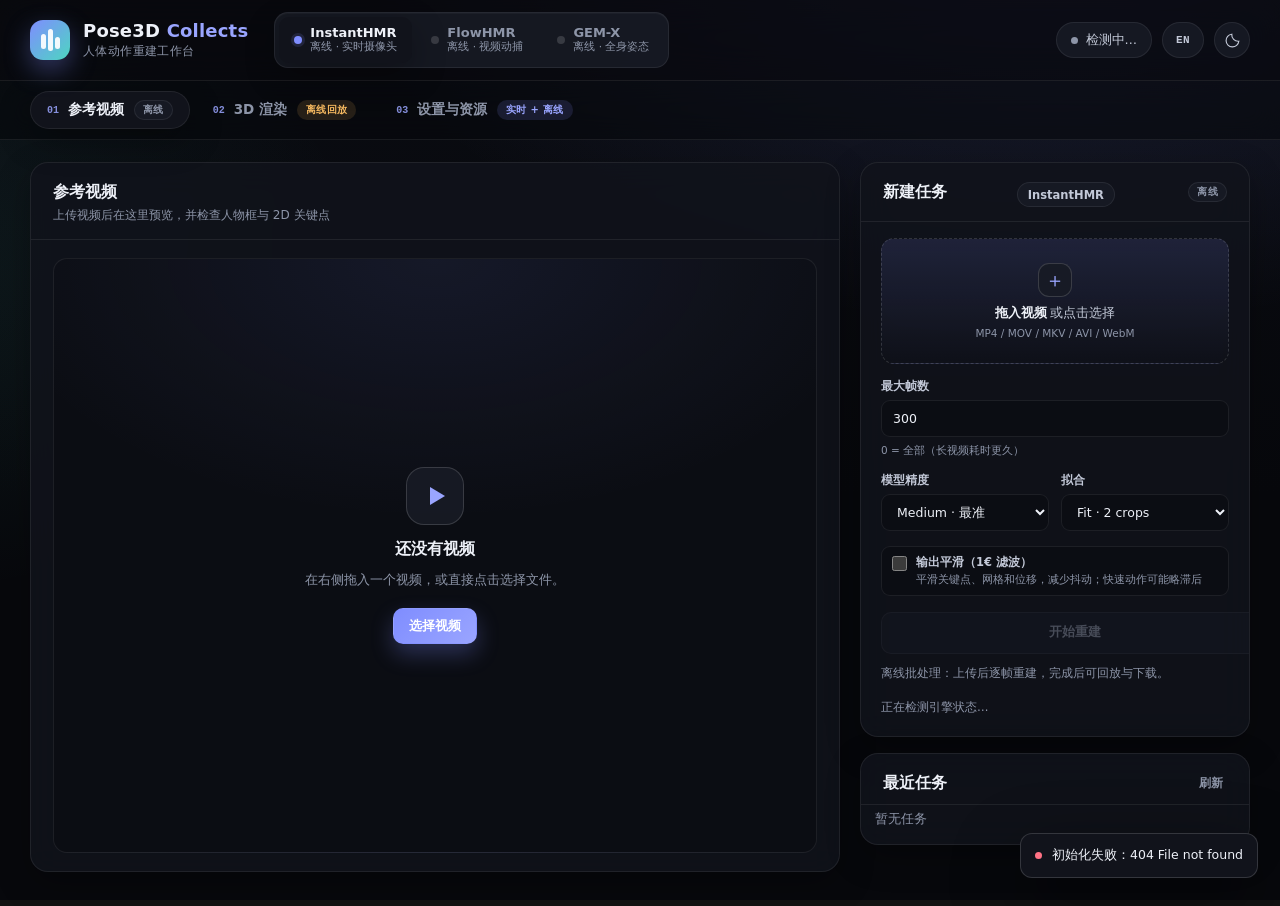
==== templates/index.html @ b8dcb05b "feat: add GEM-X engine with speed tuning and realtime/offline mode badges - GEM-X Body Pose engine (" ====
<!DOCTYPE html>
<html lang="zh-CN" data-theme="dark">
<head>
<meta charset="utf-8">
<meta name="viewport" content="width=device-width, initial-scale=1">
<title>Pose3D Collects</title>
<link rel="stylesheet" href="/static/css/app.css">
<script>
  try {
    const theme = localStorage.getItem("p3d.theme") || "dark";
    document.documentElement.dataset.theme = theme;
  } catch (_) {}
</script>
<script type="importmap">
  { "imports": {
      "three": "/static/vendor/three/three.module.min.js",
      "three/addons/controls/OrbitControls.js": "/static/vendor/three/OrbitControls.js"
  } }
</script>
</head>
<body>

<header class="topbar">
  <div class="brand">
    <div class="brand-mark" aria-hidden="true">
      <span></span><span></span><span></span>
    </div>
    <div class="brand-text">
      <h1>Pose3D <em>Collects</em></h1>
      <p data-i18n="app.subtitle">人体动作重建工作台</p>
    </div>
  </div>

  <div class="engine-picker" id="enginePicker" role="group" aria-label="选择引擎" data-i18n-aria="engine.choose">
    <button type="button" class="engine-btn active" data-engine="instanthmr">
      <span class="engine-dot"></span>
      <span class="engine-name">InstantHMR</span>
      <small data-i18n="engine.picker.instant">实时 · ONNX</small>
    </button>
    <button type="button" class="engine-btn" data-engine="flowhmr">
      <span class="engine-dot"></span>
      <span class="engine-name">FlowHMR</span>
      <small data-i18n="engine.picker.flow">视频动捕 · 3D</small>
    </button>
    <button type="button" class="engine-btn" data-engine="gemx">
      <span class="engine-dot"></span>
      <span class="engine-name">GEM-X</span>
      <small data-i18n="engine.picker.gemx">全身姿态 · SOMA</small>
    </button>
  </div>

  <div class="topbar-actions">
    <button type="button" class="health-pill" id="engineHealth" title="引擎状态" data-i18n-title="engine.statusTitle">
      <span class="health-dot"></span><span id="engineHealthText" data-i18n="engine.detecting">检测中…</span>
    </button>
    <button type="button" class="lang-btn" id="langToggle" title="Switch language">EN</button>
    <button type="button" class="icon-btn" id="themeToggle" title="切换主题" aria-label="切换主题" data-i18n-title="theme.toggle" data-i18n-aria="theme.toggle">
      <svg viewBox="0 0 24 24" aria-hidden="true"><path d="M20.9 13A9 9 0 0 1 11 3.1 9 9 0 1 0 20.9 13Z"/></svg>
    </button>
  </div>
</header>

<nav class="tabbar" role="tablist">
  <button type="button" class="tab-btn active" data-tab="video" role="tab">
    <span class="tab-num">01</span> <span data-i18n="tab.video">参考视频</span>
    <span class="mode-badge offline" data-i18n="mode.offline" data-i18n-title="mode.offlineTitle">离线</span>
  </button>
  <button type="button" class="tab-btn" data-tab="viewer" role="tab">
    <span class="tab-num">02</span> <span data-i18n="tab.viewer">3D 渲染</span>
    <span class="mode-badge playback" data-i18n="mode.playback" data-i18n-title="mode.playbackTitle">离线回放</span>
    <span class="tab-badge hidden" id="viewerBadge"></span>
  </button>
  <button type="button" class="tab-btn" data-tab="settings" role="tab">
    <span class="tab-num">03</span> <span data-i18n="tab.settings">设置与资源</span>
    <span class="mode-badge hybrid" data-i18n="mode.hybrid" data-i18n-title="mode.hybridTitle">实时 + 离线</span>
  </button>
  <span class="tab-spacer"></span>
  <span class="current-job-chip hidden" id="currentJobChip"></span>
</nav>

<main class="app-main">

  <!-- ============================================================ 01 video -->
  <section class="tab-panel active" id="tab-video" role="tabpanel">
    <div class="video-layout">
      <section class="card stage-card">
        <div class="card-head">
          <div>
            <h2 id="videoTitle" data-i18n="video.title">参考视频</h2>
            <p id="videoSubtitle" data-i18n="video.subtitle">上传视频后在这里预览，并检查人物框与 2D 关键点</p>
          </div>
          <div class="head-actions">
            <span class="pill hidden" id="jobStatusPill"></span>
            <button type="button" class="btn ghost hidden" id="openResultBtn" data-i18n="video.viewResult">查看 3D 结果</button>
          </div>
        </div>

        <div class="video-stage" id="videoStage">
          <div class="empty-state" id="videoEmpty">
            <div class="empty-icon play" aria-hidden="true"></div>
            <h3 data-i18n="video.empty.title">还没有视频</h3>
            <p data-i18n="video.empty.body">在右侧拖入一个视频，或直接点击选择文件。</p>
            <button type="button" class="btn primary" id="emptyChoose" data-i18n="video.choose">选择视频</button>
          </div>
          <div class="video-wrap hidden" id="videoWrap">
            <video id="video" controls playsinline preload="auto"></video>
            <canvas id="videoOverlay"></canvas>
          </div>
        </div>

        <div class="overlay-legend hidden" id="overlayLegend">
          <span><i class="legend-dot box"></i><span data-i18n="video.legend.box">人物框</span></span>
          <span id="legendSkeleton"><i class="legend-dot keypoint"></i><span data-i18n="video.legend.keypoints">2D 关键点</span></span>
          <span class="legend-note" id="overlayNote"></span>
        </div>

        <div class="job-progress hidden" id="jobProgress">
          <div class="progress-head">
            <span id="progressStage" data-i18n="job.stage.prepare">准备</span>
            <span id="progressPct">0%</span>
          </div>
          <div class="progress-track"><div class="progress-fill" id="progressFill"></div></div>
          <p class="progress-message" id="progressMessage"></p>
          <div class="stage-list" id="stageList"></div>
          <div class="progress-actions">
            <button type="button" class="btn ghost danger" id="cancelJob" data-i18n="video.cancel">取消任务</button>
            <button type="button" class="btn ghost" id="openResultBtnInline" data-i18n="video.viewResult">查看 3D 结果</button>
          </div>
          <details class="log-details" id="jobLogDetails">
            <summary data-i18n="video.jobLog">任务日志</summary>
            <pre id="jobLog"></pre>
          </details>
        </div>
      </section>

      <aside class="side-column">
        <section class="card control-card">
          <div class="card-head">
            <h2 data-i18n="job.new">新建任务</h2>
            <span class="chip" id="engineChip">InstantHMR</span>
            <span class="mode-badge offline" data-i18n="mode.offline" data-i18n-title="mode.offlineTitle">离线</span>
          </div>

          <div class="dropzone" id="dropzone" tabindex="0" role="button" aria-label="选择视频"
            data-i18n-aria="video.choose">
            <input type="file" id="fileInput" accept="video/*,.mkv,.avi,.m4v" hidden>
            <div class="dz-icon" aria-hidden="true">＋</div>
            <p data-i18n-html="job.dropTitle"><strong>拖入视频</strong> 或点击选择</p>
            <span class="dz-hint" id="fileHint" data-i18n="job.fileHint">MP4 / MOV / MKV / AVI / WebM</span>
          </div>

          <div class="file-row hidden" id="fileRow">
            <div class="file-meta">
              <strong id="fileName"></strong>
              <span id="fileSize"></span>
            </div>
            <button type="button" class="link-btn" id="fileRemove" data-i18n="job.remove">移除</button>
          </div>
          <div class="upload-progress hidden" id="uploadProgress"><div id="uploadFill"></div></div>

          <div class="field-grid compact">
            <label class="field">
              <span data-i18n="job.maxFrames">最大帧数</span>
              <input type="number" id="maxFrames" min="0" max="10000" step="30" value="300">
              <small data-i18n="job.maxFramesHint">0 = 全部（长视频耗时更久）</small>
            </label>
          </div>

          <div class="field-grid" id="instantPrecisionFields">
            <label class="field">
              <span data-i18n="job.precision.model">模型精度</span>
              <select id="instantTierJob">
                <option value="nano" data-i18n="tier.nano">Nano · 最快</option>
                <option value="tiny" data-i18n="tier.tiny">Tiny · 轻量</option>
                <option value="small" data-i18n="tier.small">Small · 均衡</option>
                <option value="medium" selected data-i18n="tier.medium">Medium · 最准</option>
                <option value="medium-commercial" data-i18n="tier.medium-commercial">Medium Commercial · 可商用</option>
              </select>
            </label>
            <label class="field">
              <span data-i18n="settings.fit">拟合</span>
              <select id="instantFitJob">
                <option value="0" data-i18n="settings.fit.network">网络直出</option>
                <option value="1" data-i18n="settings.fit.one">Fit · 1 crop</option>
                <option value="2" selected data-i18n="settings.fit.two">Fit · 2 crops</option>
              </select>
            </label>
          </div>
          <p class="hint precision-hint" id="instantPrecisionHint"></p>

          <div class="enhance-grid" id="instantSmoothJobFields">
            <label class="enhance-item">
              <input type="checkbox" id="instantSmoothJob">
              <span>
                <strong data-i18n="settings.smooth">输出平滑（1€ 滤波）</strong>
                <small data-i18n="settings.smoothHint">平滑关键点、网格和位移，减少抖动；快速动作可能略滞后</small>
              </span>
            </label>
          </div>

          <div class="field-grid compact" id="flowPrecisionFields">
            <label class="field">
              <span data-i18n="job.precision.flow">生成精度</span>
              <select id="flowStepsJob">
                <option value="10" data-i18n="job.precision.fast">快速 · 10 步</option>
                <option value="20" selected data-i18n="job.precision.balanced">标准 · 20 步</option>
                <option value="40" data-i18n="job.precision.fine">精细 · 40 步</option>
              </select>
              <small data-i18n="job.precision.stepsHint">步数越多动作越精细，耗时越长</small>
            </label>
          </div>

          <div class="hidden" id="gemxPrecisionFields">
            <p class="hint precision-hint" id="gemxPrecisionHint" data-i18n="job.precision.gemxHint">逐帧 Body Pose · 单人物（自动跟踪）· 相机坐标系；设备与检测器在「设置与资源」里配置。</p>
          </div>

          <div class="enhance-grid" id="flowEnhanceFields">
            <label class="enhance-item">
              <input type="checkbox" id="flowHamer">
              <span>
                <strong data-i18n="job.enhance.hamer">HaMeR 手指精修</strong>
                <small data-i18n="job.enhance.hamerHint">加载 HaMeR 模型精修手指，需要 GPU，耗时增加</small>
              </span>
            </label>
            <label class="enhance-item">
              <input type="checkbox" id="flowTorso">
              <span>
                <strong data-i18n="job.enhance.torso">躯干动作优化</strong>
                <small data-i18n="job.enhance.torsoHint">加载 flowhmr_base 改善扭胯等躯干动作</small>
              </span>
            </label>
            <label class="enhance-item">
              <input type="checkbox" id="flowCrossing">
              <span>
                <strong data-i18n="job.enhance.crossing">人物交叉优化</strong>
                <small data-i18n="job.enhance.crossingHint">多人交叉时用 SAM 2.1 保持人物身份，实验性</small>
              </span>
            </label>
          </div>
          <p class="hint precision-hint" id="flowEnhanceHint"></p>

          <button type="button" class="btn primary block" id="startJob" disabled data-i18n="job.start">开始重建</button>
          <p class="hint" data-i18n="job.offlineNote">离线批处理：上传后逐帧重建，完成后可回放与下载。</p>
          <p class="hint" id="engineHint" data-i18n="job.detectingEngine">正在检测引擎状态…</p>
        </section>

        <section class="card person-card hidden" id="personCard">
          <div class="card-head">
            <h2 data-i18n="person.title">选择人物</h2>
            <span class="chip amber" data-i18n="person.multi">检测到多人</span>
          </div>
          <p class="hint" data-i18n="person.hint">点击目标人物的缩略图，再确认。10 分钟未选择会自动使用推荐人物。</p>
          <div class="person-grid" id="personGrid"></div>
          <button type="button" class="btn primary block" id="confirmPerson" disabled data-i18n="person.confirm">确认人物</button>
        </section>

        <section class="card history-card">
          <div class="card-head">
            <h2 data-i18n="history.title">最近任务</h2>
            <button type="button" class="link-btn" id="refreshJobs" data-i18n="history.refresh">刷新</button>
          </div>
          <div class="job-list" id="jobList">
            <p class="muted small" data-i18n="history.empty">暂无任务</p>
          </div>
        </section>
      </aside>
    </div>
  </section>

  <!-- ============================================================ 02 viewer -->
  <section class="tab-panel" id="tab-viewer" role="tabpanel">
    <section class="card viewer-card">
      <div class="card-head viewer-head">
        <div>
          <h2 data-i18n="viewer.title">3D 渲染</h2>
          <p id="viewerSubtitle" data-i18n="viewer.subtitle">完成重建后可播放、旋转、缩放人体网格序列</p>
        </div>
        <div class="head-actions">
          <span class="chip" id="viewerMetaChip">—</span>
          <button type="button" class="btn ghost" id="wireframeBtn" disabled data-i18n="viewer.wireframe">线框</button>
          <button type="button" class="btn ghost" id="resetViewBtn" disabled data-i18n="viewer.reset">重置视角</button>
          <a class="btn ghost disabled" id="downloadNpz" href="#" download data-i18n="viewer.download">下载 NPZ</a>
        </div>
      </div>

      <div class="viewer-stage" id="viewerStage">
        <div class="empty-state" id="viewerEmpty">
          <div class="empty-icon cube" aria-hidden="true"></div>
          <h3 data-i18n="viewer.empty.title">等待 3D 结果</h3>
          <p data-i18n="viewer.empty.body">在「参考视频」里完成一次重建，这里就会显示网格动画。</p>
          <button type="button" class="btn primary" id="goVideoTab" data-i18n="viewer.goUpload">去上传视频</button>
        </div>
        <div class="three-container hidden" id="threeContainer"></div>
        <div class="sync-video hidden" id="syncVideoWrap">
          <video id="syncVideo" muted loop playsinline preload="auto"></video>
        </div>
        <div class="viewer-stats hidden" id="viewerStats"></div>
        <div class="viewer-loading hidden" id="viewerLoading"><span class="spinner"></span><span data-i18n="viewer.loading">加载 3D 数据…</span></div>
      </div>

      <div class="playbar hidden" id="playbar">
        <button type="button" class="play-btn" id="playBtn" aria-label="播放/暂停" data-i18n-aria="viewer.play">▶</button>
        <input type="range" id="frameSlider" min="0" max="0" value="0" step="1">
        <span class="time-label" id="timeLabel">0.00s / 0.00s</span>
        <select id="speedSelect" aria-label="播放速度" data-i18n-aria="viewer.speed">
          <option value="0.5">0.5×</option>
          <option value="1" selected>1×</option>
          <option value="1.5">1.5×</option>
          <option value="2">2×</option>
        </select>
        <span class="fps-label" id="fpsLabel">—</span>
        <div class="playbar-options">
          <button type="button" class="toggle-btn" id="syncVideoBtn" aria-pressed="false"
            aria-label="同步视频" data-i18n-aria="viewer.syncVideo" data-i18n-title="viewer.syncVideoTitle">
            <i class="toggle-dot" aria-hidden="true"></i><span data-i18n="viewer.syncVideo">同步视频</span>
          </button>
          <button type="button" class="toggle-btn" id="audioBtn" aria-pressed="false" disabled
            aria-label="音频" data-i18n-aria="viewer.audio" data-i18n-title="viewer.audioTitle">
            <i class="toggle-dot" aria-hidden="true"></i><span data-i18n="viewer.audio">音频</span>
          </button>
          <button type="button" class="toggle-btn" id="lockViewBtn" aria-pressed="false"
            aria-label="固定视角" data-i18n-aria="viewer.fixedView" data-i18n-title="viewer.fixedViewTitle">
            <i class="toggle-dot" aria-hidden="true"></i><span data-i18n="viewer.fixedView">固定视角</span>
          </button>
        </div>
      </div>
    </section>
  </section>

  <!-- ============================================================ 03 settings -->
  <section class="tab-panel" id="tab-settings" role="tabpanel">
    <div class="settings-grid">

      <div class="settings-context" id="settingsContext" data-engine="instanthmr">
        <span class="settings-context-dot"></span>
        <span id="settingsContextText">当前显示 <strong>InstantHMR</strong> 的配置</span>
        <span class="settings-context-hint" data-i18n="settings.contextHint">切换顶栏引擎可查看另一个引擎的资源</span>
      </div>

      <section class="card settings-card" id="instantCard">
        <div class="card-head">
          <div>
            <h2>InstantHMR</h2>
            <p><span data-i18n="settings.instant.subtitle">ONNX 推理 · 独立虚拟环境</span><span class="mode-badge hybrid" data-i18n="mode.hybrid" data-i18n-title="mode.instantTitle">实时 + 离线</span></p>
          </div>
          <div class="head-actions">
            <span class="chip" id="instantReadyChip" data-i18n="engine.detecting">检测中…</span>
          </div>
        </div>
        <div class="status-rows" id="instantChecks"></div>
        <div class="model-location">
          <div class="model-location-main">
            <span class="model-location-label" data-i18n="settings.location.instant">模型放置位置</span>
            <code class="model-location-path" id="instantModelsPath">—</code>
          </div>
          <div class="model-location-actions">
            <button type="button" class="btn ghost" id="copyInstantModels" data-i18n="settings.copyPath">复制路径</button>
            <button type="button" class="btn ghost" id="instantOpenModels" data-i18n="settings.openFolder">打开文件夹</button>
          </div>
        </div>
        <p class="model-location-note" data-i18n-html="settings.instant.locationNote">手动下载的模型放到这个目录，文件名需与下表一致（当前拟合方式见文件名）；另外需要 <code>mhr-body.onnx</code>。可从 <a href="https://huggingface.co/momolesang/InstantHMR/tree/main" target="_blank" rel="noreferrer">Hugging Face 模型页</a> 下载。</p>
        <div class="model-table" id="instantModels"></div>
        <div class="inline-form">
          <label class="field"><span data-i18n="settings.modelsDir">模型目录</span><input type="text" id="instantModelsDir" placeholder="InstantHMR/models"></label>
          <label class="field"><span data-i18n="settings.basePython">基础 Python</span><input type="text" id="instantBasePython" placeholder="python 或 py -3.12" data-i18n-placeholder="settings.basePythonPlaceholder"></label>
        </div>
        <div class="inline-form">
          <label class="field"><span data-i18n="settings.defaultModel">默认模型</span>
            <select id="instantModelSelect">
              <option value="nano" data-i18n="tier.nano">Nano · 最快</option>
              <option value="tiny" data-i18n="tier.tiny">Tiny · 轻量</option>
              <option value="small" data-i18n="tier.small">Small · 均衡</option>
              <option value="medium" data-i18n="tier.medium">Medium · 最准</option>
              <option value="medium-commercial" data-i18n="tier.medium-commercial">Medium Commercial · 可商用</option>
            </select>
          </label>
          <label class="field"><span data-i18n="settings.fit">拟合</span>
            <select id="instantFit">
              <option value="0" data-i18n="settings.fit.network">网络直出</option>
              <option value="1" data-i18n="settings.fit.one">Fit · 1 crop</option>
              <option value="2" data-i18n="settings.fit.two">Fit · 2 crops</option>
            </select>
          </label>
          <label class="field"><span data-i18n="settings.device">设备</span>
            <select id="instantDevice"><option value="auto" data-i18n="settings.auto">自动</option><option value="cuda" data-i18n="settings.cuda">CUDA</option><option value="cpu" data-i18n="settings.cpu">CPU</option></select>
          </label>
          <label class="field"><span data-i18n="settings.cameraIndex">摄像头编号</span><input type="number" id="instantCameraIndex" min="0" max="15" step="1"></label>
        </div>
        <div class="card-actions">
          <button type="button" class="btn primary" id="instantSaveBtn" data-i18n="settings.saveInstant">保存设置</button>
          <button type="button" class="btn" id="instantEnvBtn" data-i18n="settings.env"
            data-i18n-title="settings.envTitle">自动配置环境</button>
          <span class="mode-badge realtime" data-i18n="mode.realtime" data-i18n-title="mode.realtimeTitle">实时</span>
          <button type="button" class="btn" id="instantCameraBtn" data-i18n="settings.cameraOpen">打开实时摄像头</button>
        </div>
        <p class="hint" data-i18n="settings.instant.hint">首次使用：先「自动配置环境」，再在模型表里点下载；也可以按上面的位置手动放置模型。</p>
        <p class="hint" id="instantCameraHint" data-i18n="settings.cameraHint">逐帧实时推理（不录制、不二次重算），结果在 InstantHMR 自带的 Rerun 窗口中同步显示。检测器每 3 帧刷新，人体姿态每帧推理；关闭窗口或点「关闭实时摄像头」结束。</p>
      </section>

      <section class="card settings-card" id="gemxCard">
        <div class="card-head">
          <div>
            <h2>GEM-X</h2>
            <p><span data-i18n="settings.gemx.subtitle">NVIDIA DINOv3 + SOMA · 独立虚拟环境</span><span class="mode-badge offline" data-i18n="mode.offline" data-i18n-title="mode.offlineTitle">离线</span></p>
          </div>
          <div class="head-actions">
            <span class="chip" id="gemxReadyChip" data-i18n="engine.detecting">检测中…</span>
          </div>
        </div>
        <div class="status-rows" id="gemxChecks"></div>
        <div class="model-location">
          <div class="model-location-main">
            <span class="model-location-label" data-i18n="settings.location.gemx">权重放置位置</span>
            <code class="model-location-path" id="gemxModelsPath">—</code>
          </div>
          <div class="model-location-actions">
            <button type="button" class="btn ghost" id="copyGemxModels" data-i18n="settings.copyPath">复制路径</button>
            <button type="button" class="btn ghost" id="gemxOpenModels" data-i18n="settings.openFolder">打开文件夹</button>
          </div>
        </div>
        <p class="model-location-note" data-i18n="settings.gemx.locationNote">权重与 SOMA 资产的目标位置见下表；点行尾的「打开目录」可直接打开或创建对应文件夹，或使用下面的「自动下载模型」一键获取（约 4.1 GB，Hugging Face 下载走代理）。</p>
        <div class="model-table" id="gemxModels"></div>
        <div class="inline-form">
          <label class="field wide"><span data-i18n="settings.projectDir">项目目录</span><input type="text" id="gemxRoot" placeholder="GEM-X 根目录" data-i18n-placeholder="settings.gemxRootPlaceholder"></label>
          <label class="field wide"><span data-i18n="settings.pythonRuntime">Python 运行时</span><input type="text" id="gemxPython" placeholder=".venv\Scripts\python.exe"></label>
        </div>
        <div class="inline-form">
          <label class="field"><span data-i18n="settings.modelsDir">权重目录</span><input type="text" id="gemxModelsDir" placeholder="GEM-X/weights"></label>
          <label class="field"><span data-i18n="settings.somaDir">SOMA 资产目录</span><input type="text" id="gemxSomaDir" placeholder="GEM-X/assets/soma"></label>
        </div>
        <div class="inline-form">
          <label class="field"><span data-i18n="settings.device">设备</span>
            <select id="gemxDevice"><option value="auto" data-i18n="settings.auto">自动</option><option value="cuda" data-i18n="settings.cuda">CUDA</option><option value="cpu" data-i18n="settings.cpu">CPU</option></select>
          </label>
          <label class="field"><span data-i18n="settings.detectorDevice">检测器设备</span>
            <select id="gemxDetectorDevice"><option value="auto" data-i18n="settings.auto">自动</option><option value="cpu" data-i18n="settings.cpu">CPU</option><option value="cuda" data-i18n="settings.cuda">CUDA</option></select>
          </label>
          <label class="field"><span data-i18n="settings.poseBatch">姿态批量</span>
            <select id="gemxPoseBatch">
              <option value="1">1 · ~4 fps</option>
              <option value="8">8 · ~10 fps</option>
              <option value="16" selected>16 · ~16 fps</option>
            </select>
          </label>
          <label class="field"><span data-i18n="settings.poseFp16">fp16 加速</span>
            <select id="gemxPoseFp16"><option value="true" data-i18n="settings.on">开</option><option value="false" data-i18n="settings.off">关</option></select>
          </label>
        </div>
        <div class="inline-form">
          <label class="field wide"><span data-i18n="settings.proxy">下载代理（HTTP）</span><input type="text" id="gemxProxy" placeholder="http://127.0.0.1:21882 或留空"></label>
        </div>
        <div class="card-actions">
          <button type="button" class="btn primary" id="gemxSaveBtn" data-i18n="settings.saveGemx">保存并检测</button>
          <button type="button" class="btn" id="gemxEnvBtn" data-i18n="settings.env"
            data-i18n-title="settings.envTitle">自动配置环境</button>
          <button type="button" class="btn" id="gemxDownloadBtn" data-i18n="settings.downloadPublic">自动下载模型</button>
          <button type="button" class="btn ghost" id="gemxOpenRoot" data-i18n="settings.openProject">打开项目目录</button>
        </div>
        <p class="hint" id="gemxHint" data-i18n="settings.gemx.hint">首次使用：先「自动配置环境」（有 NVIDIA 显卡会自动安装 CUDA 版 PyTorch，约 2.9 GB），再「自动下载模型」。推理需要约 6 GB 显存（CPU 也可以，但很慢）。</p>
      </section>

      <section class="card settings-card" id="flowCard">
        <div class="card-head">
          <div>
            <h2>FlowHMR</h2>
            <p><span data-i18n="settings.flow.subtitle">视频动捕 · 复用 FlowHMR 自带 Web 服务</span><span class="mode-badge offline" data-i18n="mode.offline" data-i18n-title="mode.offlineTitle">离线</span></p>
          </div>
          <div class="head-actions">
            <span class="chip" id="flowReadyChip" data-i18n="engine.detecting">检测中…</span>
            <span class="chip service" id="flowServiceChip" data-i18n="settings.serviceStopped">服务未启动</span>
          </div>
        </div>
        <div class="status-rows" id="flowChecks"></div>
        <div class="model-location">
          <div class="model-location-main">
            <span class="model-location-label" data-i18n="settings.location.flow">模型根目录</span>
            <code class="model-location-path" id="flowModelsPath">—</code>
          </div>
          <div class="model-location-actions">
            <button type="button" class="btn ghost" id="copyFlowModels" data-i18n="settings.copyPath">复制路径</button>
            <button type="button" class="btn ghost" id="flowOpenModels" data-i18n="settings.openFolder">打开文件夹</button>
          </div>
        </div>
        <p class="model-location-note" data-i18n="settings.flow.locationNote">每个模型的完整目标位置见下表；点行尾的「打开目录」可直接打开或创建对应文件夹。公开模型可以使用上面的「下载公开模型」自动获取。</p>
        <div class="model-table" id="flowModels"></div>
        <div class="inline-form">
          <label class="field wide"><span data-i18n="settings.projectDir">项目目录</span><input type="text" id="flowRoot" placeholder="FlowHMR 根目录" data-i18n-placeholder="settings.flowRootPlaceholder"></label>
          <label class="field wide"><span data-i18n="settings.pythonRuntime">Python 运行时</span><input type="text" id="flowPython" placeholder="runtime\python.exe"></label>
          <label class="field narrow"><span data-i18n="settings.port">端口</span><input type="number" id="flowPort" min="1024" max="65535"></label>
        </div>
        <div class="inline-form">
          <label class="field"><span data-i18n="settings.basePythonNoRuntime">基础 Python（无内置环境时）</span><input type="text" id="flowBasePython" placeholder="python"></label>
          <label class="field"><span data-i18n="settings.device">设备</span>
            <select id="flowDevice"><option value="auto" data-i18n="settings.auto">自动</option><option value="cuda" data-i18n="settings.cuda">CUDA</option><option value="cpu" data-i18n="settings.cpu">CPU</option></select>
          </label>
        </div>
        <div class="card-actions">
          <button type="button" class="btn primary" id="flowSaveBtn" data-i18n="settings.saveFlow">保存并检测</button>
          <button type="button" class="btn" id="flowServiceBtn">启动服务</button>
          <button type="button" class="btn" id="flowEnvBtn" data-i18n="settings.env"
            data-i18n-title="settings.envTitle">自动配置环境</button>
          <button type="button" class="btn" id="flowDownloadBtn" data-i18n="settings.downloadPublic">下载公开模型</button>
          <button type="button" class="btn ghost" id="flowOpenRoot" data-i18n="settings.openProject">打开项目目录</button>
        </div>
        <p class="hint" id="flowHint">FlowHMR 服务在后台运行；首次启动需要加载模型，可能需要几分钟。</p>
      </section>

      <section class="card settings-card compact-card">
        <div class="card-head"><h2 data-i18n="settings.defaults.title">任务默认值</h2></div>
        <div class="field-grid">
          <label class="field"><span data-i18n="settings.defaults.maxFrames">默认最大帧数</span><input type="number" id="defaultMaxFrames" min="0" max="10000" step="30"></label>
          <label class="field" id="poseFilterField"><span data-i18n="settings.smoothing">InstantHMR 姿态平滑</span>
            <select id="poseFilter">
              <option value="one-euro" data-i18n="settings.smoothing.oneEuro">One-Euro（推荐）</option>
              <option value="alpha-beta" data-i18n="settings.smoothing.alphaBeta">Alpha-Beta</option>
              <option value="none" data-i18n="settings.smoothing.off">关闭</option>
            </select>
          </label>
          <label class="enhance-item settings-toggle" id="instantSmoothField">
            <input type="checkbox" id="instantSmooth">
            <span>
              <strong data-i18n="settings.smooth">输出平滑（1€ 滤波）</strong>
              <small data-i18n="settings.smoothHint">平滑关键点、网格和位移，减少抖动；快速动作可能略滞后</small>
            </span>
          </label>
          <label class="field" id="flowManualField"><span data-i18n="settings.personSelect">FlowHMR 人物选择</span>
            <select id="flowManualSelect">
              <option value="false" data-i18n="settings.personSelect.auto">自动选择</option>
              <option value="true" data-i18n="settings.personSelect.manual">多人时暂停让我选</option>
            </select>
            <small id="flowManualNote"></small>
          </label>
          <label class="field" id="flowStaticField"><span data-i18n="settings.camera">FlowHMR 相机</span>
            <select id="flowStaticCamera">
              <option value="false" data-i18n="settings.camera.motion">估计相机运动</option>
              <option value="true" data-i18n="settings.camera.static">静态机位（更快）</option>
            </select>
          </label>
          <label class="field wide"><span data-i18n="settings.ffmpeg">FFmpeg 路径（可选）</span><input type="text" id="ffmpegPath" placeholder="留空自动检测" data-i18n-placeholder="settings.ffmpeg.placeholder"></label>
        </div>
        <div class="card-actions">
          <button type="button" class="btn primary" id="saveDefaultsBtn" data-i18n="settings.saveDefaults">保存默认值</button>
          <button type="button" class="btn ghost" id="openLogsBtn" data-i18n="settings.logLocation">日志位置</button>
        </div>
      </section>

      <section class="card settings-card setup-log-card hidden" id="setupLogCard">
        <div class="card-head">
          <div>
            <h2 id="setupLogTitle">安装日志</h2>
            <p id="setupLogSubtitle" data-i18n="settings.setupLog.live">实时输出</p>
          </div>
          <div class="head-actions">
            <span class="chip" id="setupLogStatus">运行中</span>
            <button type="button" class="btn ghost danger" id="stopSetupBtn" data-i18n="settings.stop">停止</button>
            <button type="button" class="link-btn" id="closeSetupLog" data-i18n="settings.hide">收起</button>
          </div>
        </div>
        <pre class="setup-log" id="setupLog"></pre>
      </section>
    </div>
  </section>

</main>

<div class="toast-stack" id="toastStack" aria-live="polite"></div>

<script type="module" src="/static/js/main.js"></script>
</body>
</html>
---- static/css/app.css ----
/* Pose3D Collects — local workspace UI */
:root {
  color-scheme: dark;
  --bg: #07080c;
  --bg-2: #0b0d13;
  --card: rgba(17, 19, 27, 0.86);
  --card-solid: #11131b;
  --card-2: rgba(24, 27, 37, 0.9);
  --border: rgba(255, 255, 255, 0.075);
  --border-strong: rgba(255, 255, 255, 0.15);
  --text: #eef1f8;
  --text-2: #c3c9d8;
  --muted: #8d95a8;
  --accent: #7f8dff;
  --accent-strong: #9aa5ff;
  --accent-ink: #ffffff;
  --accent-soft: rgba(127, 141, 255, 0.14);
  --mint: #4dd6c1;
  --mint-soft: rgba(77, 214, 193, 0.12);
  --amber: #f4b860;
  --amber-soft: rgba(244, 184, 96, 0.13);
  --red: #ff7285;
  --red-soft: rgba(255, 114, 133, 0.13);
  --green: #59d6a5;
  --green-soft: rgba(89, 214, 165, 0.12);
  --shadow: 0 24px 70px rgba(0, 0, 0, 0.45);
  --shadow-soft: 0 12px 34px rgba(0, 0, 0, 0.28);
  --radius: 18px;
  --radius-sm: 11px;
  --mono: "Cascadia Code", "SFMono-Regular", Consolas, monospace;
  --sans: "Inter", "Segoe UI", "Microsoft YaHei UI", "Microsoft YaHei", system-ui, sans-serif;
}

html[data-theme="light"] {
  color-scheme: light;
  --bg: #f1f3f9;
  --bg-2: #e9ecf5;
  --card: rgba(255, 255, 255, 0.88);
  --card-solid: #ffffff;
  --card-2: rgba(247, 248, 252, 0.94);
  --border: rgba(20, 25, 45, 0.08);
  --border-strong: rgba(20, 25, 45, 0.16);
  --text: #161922;
  --text-2: #313747;
  --muted: #6a7286;
  --accent: #5a6bff;
  --accent-strong: #4557f0;
  --accent-ink: #ffffff;
  --accent-soft: rgba(90, 107, 255, 0.1);
  --mint: #0eae96;
  --mint-soft: rgba(14, 174, 150, 0.1);
  --amber: #b9790c;
  --amber-soft: rgba(185, 121, 12, 0.1);
  --red: #d93c55;
  --red-soft: rgba(217, 60, 85, 0.09);
  --green: #0e9f6e;
  --green-soft: rgba(14, 159, 110, 0.09);
  --shadow: 0 24px 60px rgba(34, 42, 70, 0.12);
  --shadow-soft: 0 12px 30px rgba(34, 42, 70, 0.08);
}

* { box-sizing: border-box; }
html, body { min-height: 100%; }
body {
  margin: 0;
  font-family: var(--sans);
  color: var(--text);
  background:
    radial-gradient(1200px 700px at 82% -10%, rgba(127, 141, 255, 0.16), transparent 60%),
    radial-gradient(900px 600px at -10% 30%, rgba(77, 214, 193, 0.08), transparent 55%),
    linear-gradient(180deg, var(--bg-2), var(--bg) 55%);
  background-attachment: fixed;
  -webkit-font-smoothing: antialiased;
}
html[data-theme="light"] body {
  background:
    radial-gradient(1000px 600px at 85% -10%, rgba(90, 107, 255, 0.14), transparent 60%),
    radial-gradient(800px 520px at -10% 25%, rgba(14, 174, 150, 0.08), transparent 55%),
    linear-gradient(180deg, #fbfcff, var(--bg) 55%);
}

h1, h2, h3, p { margin: 0; }
button, input, select { font: inherit; color: inherit; }
button { cursor: pointer; }
a { color: inherit; text-decoration: none; }
.hidden { display: none !important; }
.muted { color: var(--muted); }
.small { font-size: 12.5px; }
.block { width: 100%; }

/* ------------------------------------------------------------------ topbar */
.topbar {
  position: sticky;
  top: 0;
  z-index: 40;
  display: flex;
  align-items: center;
  gap: 26px;
  min-height: 76px;
  padding: 12px 30px;
  border-bottom: 1px solid var(--border);
  background: color-mix(in srgb, var(--bg) 72%, transparent);
  backdrop-filter: blur(18px) saturate(1.2);
}
html:not([data-theme="light"]) .topbar { background: rgba(7, 8, 12, 0.72); }
html[data-theme="light"] .topbar { background: rgba(250, 251, 255, 0.78); }

.brand { display: flex; align-items: center; gap: 13px; min-width: 210px; }
.brand-mark {
  position: relative;
  width: 40px;
  height: 40px;
  border-radius: 13px;
  background: linear-gradient(135deg, var(--accent), var(--mint));
  box-shadow: 0 10px 26px rgba(127, 141, 255, 0.35);
  display: grid;
  place-items: center;
}
.brand-mark span {
  position: absolute;
  display: block;
  border-radius: 99px;
  background: rgba(255, 255, 255, 0.92);
}
.brand-mark span:nth-child(1) { width: 5px; height: 15px; left: 11px; top: 14px; }
.brand-mark span:nth-child(2) { width: 5px; height: 22px; left: 18px; top: 9px; }
.brand-mark span:nth-child(3) { width: 5px; height: 12px; left: 25px; top: 17px; }
.brand-text h1 { font-size: 18px; letter-spacing: 0.2px; font-weight: 700; line-height: 1.1; }
.brand-text h1 em { font-style: normal; color: var(--accent-strong); }
.brand-text p { margin-top: 3px; font-size: 11.5px; color: var(--muted); letter-spacing: 0.4px; }

.engine-picker {
  display: flex;
  padding: 4px;
  gap: 4px;
  border: 1px solid var(--border);
  border-radius: 14px;
  background: var(--card-2);
  box-shadow: inset 0 1px 0 rgba(255, 255, 255, 0.03);
}
.engine-btn {
  display: grid;
  grid-template-columns: auto auto;
  grid-template-rows: auto auto;
  column-gap: 8px;
  align-items: center;
  padding: 9px 15px;
  border: 0;
  border-radius: 10px;
  background: transparent;
  color: var(--muted);
  text-align: left;
  transition: background 0.16s ease, color 0.16s ease;
}
.engine-btn:hover { color: var(--text-2); background: var(--accent-soft); }
.engine-btn.active { background: var(--card-solid); color: var(--text); box-shadow: var(--shadow-soft); }
.engine-dot {
  grid-row: 1 / span 2;
  width: 8px; height: 8px; border-radius: 50%;
  background: var(--border-strong);
}
.engine-btn.active .engine-dot { background: var(--accent); box-shadow: 0 0 0 3px var(--accent-soft); }
.engine-name { font-size: 13px; font-weight: 650; line-height: 1.1; }
.engine-btn small { grid-column: 2; font-size: 10.5px; color: var(--muted); }

.topbar-actions { margin-left: auto; display: flex; align-items: center; gap: 10px; }
.health-pill {
  display: inline-flex;
  align-items: center;
  gap: 8px;
  height: 36px;
  padding: 0 14px;
  border-radius: 999px;
  border: 1px solid var(--border);
  background: var(--card-2);
  color: var(--text-2);
  font-size: 12.5px;
  transition: border-color 0.15s ease;
}
.health-pill:hover { border-color: var(--border-strong); }
.health-dot { width: 7px; height: 7px; border-radius: 50%; background: var(--muted); }
.health-pill.ok .health-dot { background: var(--green); box-shadow: 0 0 0 3px var(--green-soft); }
.health-pill.warn .health-dot { background: var(--amber); box-shadow: 0 0 0 3px var(--amber-soft); }
.health-pill.bad .health-dot { background: var(--red); box-shadow: 0 0 0 3px var(--red-soft); }
.icon-btn {
  display: grid; place-items: center;
  width: 36px; height: 36px;
  border-radius: 999px;
  border: 1px solid var(--border);
  background: var(--card-2);
  color: var(--text-2);
}
.icon-btn svg { width: 17px; height: 17px; fill: none; stroke: currentColor; stroke-width: 1.6; }
.icon-btn:hover { border-color: var(--border-strong); }
.lang-btn {
  min-width: 42px;
  height: 36px;
  padding: 0 10px;
  border-radius: 999px;
  border: 1px solid var(--border);
  background: var(--card-2);
  color: var(--text-2);
  font-family: var(--mono);
  font-size: 11px;
  font-weight: 700;
  letter-spacing: 0.4px;
}
.lang-btn:hover { border-color: var(--border-strong); color: var(--text); }

/* ------------------------------------------------------------------ tabs */
.tabbar {
  position: sticky;
  top: 76px;
  z-index: 30;
  display: flex;
  align-items: center;
  gap: 6px;
  padding: 10px 30px;
  border-bottom: 1px solid var(--border);
  background: rgba(7, 8, 12, 0.55);
  backdrop-filter: blur(14px);
}
html[data-theme="light"] .tabbar { background: rgba(250, 251, 255, 0.62); }
.tab-btn {
  display: inline-flex;
  align-items: center;
  gap: 9px;
  height: 38px;
  padding: 0 16px;
  border: 1px solid transparent;
  border-radius: 999px;
  background: transparent;
  color: var(--muted);
  font-size: 13.5px;
  font-weight: 600;
  transition: all 0.15s ease;
}
.tab-btn:hover { color: var(--text-2); background: var(--card-2); }
.tab-btn.active { color: var(--text); background: var(--card-solid); border-color: var(--border); box-shadow: var(--shadow-soft); }
.tab-num { font-family: var(--mono); font-size: 10px; color: var(--accent-strong); opacity: 0.85; }
.tab-badge { width: 7px; height: 7px; border-radius: 50%; background: var(--green); box-shadow: 0 0 0 3px var(--green-soft); }
.tab-spacer { flex: 1; }
.current-job-chip {
  max-width: 46ch;
  overflow: hidden;
  text-overflow: ellipsis;
  white-space: nowrap;
  font-size: 12px;
  color: var(--muted);
  padding: 0 10px;
}

/* ------------------------------------------------------------------ layout */
.app-main { padding: 22px 30px 34px; max-width: 1680px; margin: 0 auto; }
.tab-panel { display: none; animation: fadeUp 0.22s ease; }
.tab-panel.active { display: block; }
@keyframes fadeUp { from { transform: translateY(6px); } to { transform: none; } }

.video-layout {
  display: grid;
  grid-template-columns: minmax(0, 1fr) 390px;
  gap: 20px;
  align-items: start;
}
.side-column { display: flex; flex-direction: column; gap: 16px; }

.card {
  position: relative;
  background: var(--card);
  border: 1px solid var(--border);
  border-radius: var(--radius);
  box-shadow: var(--shadow-soft);
  backdrop-filter: blur(16px);
  overflow: hidden;
}
.card-head {
  display: flex;
  align-items: flex-start;
  justify-content: space-between;
  gap: 18px;
  padding: 19px 22px 15px;
  border-bottom: 1px solid var(--border);
}
.card-head h2 { font-size: 15.5px; font-weight: 680; letter-spacing: 0.1px; }
.card-head p { margin-top: 4px; font-size: 12px; color: var(--muted); }
.head-actions { display: flex; align-items: center; gap: 8px; flex-wrap: wrap; justify-content: flex-end; }

.chip, .pill {
  display: inline-flex;
  align-items: center;
  gap: 6px;
  height: 25px;
  padding: 0 10px;
  border-radius: 999px;
  border: 1px solid var(--border);
  background: var(--card-2);
  color: var(--text-2);
  font-size: 11.5px;
  font-weight: 600;
  white-space: nowrap;
}
.chip.accent { background: var(--accent-soft); color: var(--accent-strong); border-color: transparent; }
.chip.green { background: var(--green-soft); color: var(--green); border-color: transparent; }
.chip.amber { background: var(--amber-soft); color: var(--amber); border-color: transparent; }
.chip.red { background: var(--red-soft); color: var(--red); border-color: transparent; }
.chip.service { font-family: var(--mono); font-size: 10.5px; }
/* real-time / offline mode badges */
.mode-badge {
  display: inline-flex;
  align-items: center;
  gap: 4px;
  padding: 1px 8px;
  border-radius: 999px;
  font-size: 10px;
  font-weight: 700;
  letter-spacing: 0.3px;
  border: 1px solid transparent;
  white-space: nowrap;
  line-height: 16px;
}
.mode-badge.realtime { background: var(--green-soft); color: var(--green); }
.mode-badge.offline { background: var(--card-2); color: var(--muted); border-color: var(--border); }
.mode-badge.playback { background: var(--amber-soft); color: var(--amber); }
.mode-badge.hybrid { background: var(--accent-soft); color: var(--accent-strong); }
.tab-btn .mode-badge { margin-left: 1px; }
.card-head p .mode-badge { margin-left: 8px; vertical-align: 1px; }
.side-column .mode-badge { margin-left: 4px; }
.pill.running { background: var(--accent-soft); color: var(--accent-strong); border-color: transparent; }
.pill.done { background: var(--green-soft); color: var(--green); border-color: transparent; }
.pill.error { background: var(--red-soft); color: var(--red); border-color: transparent; }
.pill.awaiting_person { background: var(--amber-soft); color: var(--amber); border-color: transparent; }

/* ------------------------------------------------------------------ buttons */
.btn {
  display: inline-flex;
  align-items: center;
  justify-content: center;
  gap: 7px;
  min-height: 36px;
  padding: 0 15px;
  border-radius: 10px;
  border: 1px solid var(--border);
  background: var(--card-2);
  color: var(--text-2);
  font-size: 12.5px;
  font-weight: 650;
  transition: all 0.15s ease;
  white-space: nowrap;
}
.btn:hover:not(:disabled) { border-color: var(--border-strong); color: var(--text); transform: translateY(-1px); }
.btn:active:not(:disabled) { transform: translateY(0); }
.btn:disabled, .btn.disabled { opacity: 0.45; cursor: not-allowed; pointer-events: none; }
.btn.primary {
  border-color: transparent;
  color: var(--accent-ink);
  background: linear-gradient(135deg, var(--accent), var(--accent-strong));
  box-shadow: 0 10px 22px rgba(127, 141, 255, 0.28);
}
.btn.primary:hover:not(:disabled) { filter: brightness(1.06); }
.btn.primary:disabled {
  background: var(--card-2);
  color: var(--muted);
  border-color: var(--border);
  box-shadow: none;
}
.btn.ghost { background: transparent; }
.btn.danger { color: var(--red); border-color: transparent; background: var(--red-soft); }
.link-btn {
  padding: 2px 4px;
  border: 0;
  background: none;
  color: var(--muted);
  font-size: 12px;
  font-weight: 600;
}
.link-btn:hover { color: var(--text); }
.card-actions { display: flex; flex-wrap: wrap; gap: 8px; padding: 16px 22px 20px; }

/* ------------------------------------------------------------------ video stage */
.stage-card { display: flex; flex-direction: column; min-height: calc(100vh - 190px); }
.video-stage {
  position: relative;
  flex: 1;
  min-height: 380px;
  margin: 18px 22px;
  border-radius: 14px;
  border: 1px solid var(--border);
  background:
    radial-gradient(700px 400px at 50% 0%, rgba(127, 141, 255, 0.09), transparent 65%),
    var(--bg-2);
  overflow: hidden;
}
.video-wrap { position: absolute; inset: 0; display: grid; place-items: center; }
.video-wrap video {
  position: absolute;
  inset: 0;
  width: 100%;
  height: 100%;
  object-fit: contain;
  background: #000;
  display: block;
}
.video-wrap canvas {
  position: absolute;
  inset: 0;
  width: 100%;
  height: 100%;
  pointer-events: none;
}
.empty-state {
  position: absolute;
  inset: 0;
  display: flex;
  flex-direction: column;
  align-items: center;
  justify-content: center;
  gap: 10px;
  padding: 30px;
  text-align: center;
}
.empty-state h3 { font-size: 16px; font-weight: 650; }
.empty-state p { max-width: 40ch; font-size: 12.5px; color: var(--muted); line-height: 1.6; }
.empty-state .btn { margin-top: 8px; }
.empty-icon {
  width: 58px; height: 58px;
  border-radius: 18px;
  border: 1px solid var(--border-strong);
  background: var(--card-2);
  display: grid;
  place-items: center;
  margin-bottom: 4px;
}
.empty-icon.play::before {
  content: "";
  width: 0; height: 0;
  border-left: 15px solid var(--accent-strong);
  border-top: 9.5px solid transparent;
  border-bottom: 9.5px solid transparent;
  margin-left: 4px;
}
.empty-icon.cube::before {
  content: "";
  width: 22px; height: 22px;
  border: 1.6px solid var(--accent-strong);
  border-radius: 5px;
  transform: rotate(18deg) skewY(-8deg);
  box-shadow: 5px 5px 0 -1px var(--mint);
}

.overlay-legend {
  display: flex;
  align-items: center;
  gap: 16px;
  padding: 0 24px 14px;
  font-size: 11.5px;
  color: var(--muted);
}
.legend-dot { display: inline-block; width: 8px; height: 8px; border-radius: 2px; margin-right: 6px; vertical-align: 0; }
.legend-dot.box { background: var(--accent); }
.legend-dot.keypoint { background: var(--mint); border-radius: 50%; }
.legend-note { margin-left: auto; font-size: 11px; }

.job-progress {
  margin: 0 22px 20px;
  padding: 16px 17px;
  border: 1px solid var(--border);
  border-radius: 14px;
  background: var(--card-2);
}
.progress-head { display: flex; justify-content: space-between; align-items: center; font-size: 12.5px; font-weight: 650; }
.progress-head span:last-child { font-family: var(--mono); color: var(--accent-strong); }
.progress-track { height: 6px; margin-top: 10px; border-radius: 99px; background: rgba(127, 141, 255, 0.13); overflow: hidden; }
.progress-fill { width: 0%; height: 100%; border-radius: inherit; background: linear-gradient(90deg, var(--accent), var(--mint)); transition: width 0.25s ease; }
.progress-message { margin-top: 9px; font-size: 12px; color: var(--muted); line-height: 1.5; }
.stage-list { display: flex; flex-wrap: wrap; gap: 6px; margin-top: 12px; }
.stage-pill {
  display: inline-flex; align-items: center; gap: 6px;
  padding: 4px 9px;
  border-radius: 999px;
  border: 1px solid var(--border);
  font-size: 10.5px;
  color: var(--muted);
}
.stage-pill .stage-dot { width: 5px; height: 5px; border-radius: 50%; background: var(--border-strong); }
.stage-pill.running { color: var(--accent-strong); border-color: transparent; background: var(--accent-soft); }
.stage-pill.running .stage-dot { background: var(--accent); animation: pulse 1.2s infinite; }
.stage-pill.completed { color: var(--green); }
.stage-pill.completed .stage-dot { background: var(--green); }
.stage-pill.waiting_user { color: var(--amber); background: var(--amber-soft); border-color: transparent; }
.stage-pill.waiting_user .stage-dot { background: var(--amber); }
.stage-pill.failed { color: var(--red); background: var(--red-soft); border-color: transparent; }
@keyframes pulse { 0%, 100% { opacity: 1; } 50% { opacity: 0.35; } }
.progress-actions { display: flex; gap: 8px; margin-top: 14px; }
.log-details { margin-top: 12px; }
.log-details summary { cursor: pointer; font-size: 11.5px; color: var(--muted); }
.log-details pre {
  max-height: 150px; overflow: auto;
  margin: 8px 0 0; padding: 10px;
  border-radius: 9px; background: rgba(0, 0, 0, 0.28);
  color: var(--text-2); font-family: var(--mono); font-size: 10.5px; line-height: 1.55;
}

/* ------------------------------------------------------------------ new task */
.control-card { padding-bottom: 4px; }
.control-card .card-head { padding-bottom: 14px; }
.control-card > :not(.card-head) { margin-left: 20px; margin-right: 20px; }
.dropzone {
  margin-top: 16px;
  padding: 24px 16px;
  border: 1.5px dashed var(--border-strong);
  border-radius: 13px;
  background: linear-gradient(180deg, var(--accent-soft), transparent);
  text-align: center;
  transition: all 0.16s ease;
  outline: none;
}
.dropzone:hover, .dropzone:focus-visible, .dropzone.dragover {
  border-color: var(--accent);
  background: var(--accent-soft);
  transform: translateY(-1px);
}
.dz-icon {
  width: 34px; height: 34px;
  margin: 0 auto 8px;
  display: grid; place-items: center;
  border-radius: 11px;
  border: 1px solid var(--border-strong);
  background: var(--card-2);
  color: var(--accent-strong);
  font-size: 20px;
  font-weight: 300;
}
.dropzone p { font-size: 12.5px; color: var(--text-2); }
.dropzone p strong { color: var(--text); }
.dz-hint { display: block; margin-top: 5px; font-size: 10.5px; color: var(--muted); }
.file-row {
  display: flex; align-items: center; justify-content: space-between; gap: 12px;
  margin-top: 12px; padding: 11px 12px;
  border: 1px solid var(--border); border-radius: 11px; background: var(--card-2);
}
.file-meta { min-width: 0; display: flex; flex-direction: column; gap: 3px; }
.file-meta strong { font-size: 12.5px; overflow: hidden; text-overflow: ellipsis; white-space: nowrap; }
.file-meta span { font-size: 11px; color: var(--muted); }
.upload-progress { height: 4px; margin-top: 9px; border-radius: 99px; background: var(--accent-soft); overflow: hidden; }
.upload-progress div { height: 100%; width: 0%; background: var(--accent); transition: width 0.15s ease; }
.field-grid { display: grid; grid-template-columns: repeat(2, minmax(0, 1fr)); gap: 12px; margin-top: 15px; }
.field-grid.compact { grid-template-columns: 1fr; }
.field { display: flex; flex-direction: column; gap: 6px; min-width: 0; }
.field > span { font-size: 11.5px; font-weight: 600; color: var(--text-2); }
.field small { font-size: 10.5px; color: var(--muted); line-height: 1.4; }
.field input, .field select, .control-card input, .control-card select {
  width: 100%;
  height: 37px;
  padding: 0 11px;
  border-radius: 9px;
  border: 1px solid var(--border);
  background: var(--bg-2);
  color: var(--text);
  font-size: 12.5px;
  outline: none;
  transition: border-color 0.15s ease, box-shadow 0.15s ease;
}
.field input:focus, .field select:focus, .control-card input:focus, .control-card select:focus {
  border-color: var(--accent);
  box-shadow: 0 0 0 3px var(--accent-soft);
}
#startJob { margin-top: 16px; min-height: 42px; }
.hint { margin: 10px 0 16px; font-size: 11.5px; line-height: 1.6; color: var(--muted); }
.hint.warn { color: var(--amber); }
.hint.bad { color: var(--red); }
.precision-hint { margin: 6px 0 0; }
.precision-hint:empty { display: none; }
.enhance-grid { display: flex; flex-direction: column; gap: 8px; margin-top: 15px; }
.enhance-item {
  display: flex; align-items: flex-start; gap: 9px; padding: 8px 10px;
  border: 1px solid var(--border); border-radius: 9px; background: var(--bg-2);
  cursor: pointer;
}
.enhance-item input[type="checkbox"] {
  width: 15px; height: 15px; margin: 1px 0 0; padding: 0;
  flex: none; accent-color: var(--accent);
  border: 1px solid var(--border-strong); border-radius: 4px;
  background: var(--bg);
}
.enhance-item > span { display: flex; flex-direction: column; gap: 2px; min-width: 0; }
.enhance-item strong { font-size: 11.5px; font-weight: 600; color: var(--text-2); }
.enhance-item small { font-size: 10.5px; color: var(--muted); line-height: 1.4; }
.enhance-item.unavailable { opacity: 0.55; cursor: not-allowed; }
.settings-toggle { grid-column: 1 / -1; }
.hint a { color: var(--accent-strong); text-decoration: underline; text-underline-offset: 2px; }

/* ------------------------------------------------------------------ person picker */
.person-card { padding-bottom: 16px; }
.person-card .card-head { border-bottom: 0; padding-bottom: 4px; }
.person-card .hint { margin: 0 20px 12px; }
.person-grid { display: grid; grid-template-columns: repeat(2, minmax(0, 1fr)); gap: 9px; padding: 4px 20px 14px; }
.person-option {
  position: relative;
  border: 1.5px solid var(--border);
  border-radius: 11px;
  background: var(--bg-2);
  overflow: hidden;
  padding: 0;
  text-align: left;
}
.person-option img { display: block; width: 100%; height: 118px; object-fit: cover; background: #000; }
.person-option span {
  display: block; padding: 7px 9px;
  font-size: 11.5px; font-weight: 650; color: var(--text-2);
}
.person-option.selected { border-color: var(--accent); box-shadow: 0 0 0 3px var(--accent-soft); }
.person-option.selected span { color: var(--accent-strong); }
.confirm-person { margin: 0 20px; }

/* ------------------------------------------------------------------ history */
.history-card .card-head { padding-bottom: 10px; }
.job-list { display: flex; flex-direction: column; gap: 7px; padding: 6px 14px 16px; max-height: 330px; overflow: auto; }
.job-item {
  display: flex; align-items: center; gap: 10px;
  padding: 9px 10px;
  border: 1px solid transparent;
  border-radius: 10px;
  background: transparent;
  text-align: left;
  transition: all 0.14s ease;
}
.job-item:hover { background: var(--card-2); border-color: var(--border); }
.job-item.current { background: var(--accent-soft); border-color: rgba(127, 141, 255, 0.24); }
.job-item-main { min-width: 0; flex: 1; }
.job-item-title { font-size: 12px; font-weight: 600; overflow: hidden; text-overflow: ellipsis; white-space: nowrap; }
.job-item-meta { margin-top: 3px; display: flex; align-items: center; gap: 7px; font-size: 10.5px; color: var(--muted); }
.job-engine-tag { font-family: var(--mono); font-size: 9px; letter-spacing: 0.3px; padding: 1px 5px; border-radius: 4px; background: var(--accent-soft); color: var(--accent-strong); }
.job-engine-tag.flowhmr { background: var(--mint-soft); color: var(--mint); }
.job-engine-tag.gemx { background: rgba(118, 208, 255, 0.12); color: #76d0ff; }
.job-status-dot { width: 6px; height: 6px; border-radius: 50%; background: var(--muted); flex: 0 0 auto; }
.job-status-dot.done { background: var(--green); }
.job-status-dot.error { background: var(--red); }
.job-status-dot.running, .job-status-dot.preparing, .job-status-dot.queued, .job-status-dot.awaiting_person { background: var(--amber); }
.job-delete {
  border: 0; background: none; color: var(--muted);
  width: 24px; height: 24px; border-radius: 7px; line-height: 1;
  opacity: 0; transition: all 0.14s ease;
}
.job-item:hover .job-delete { opacity: 1; }
.job-delete:hover { color: var(--red); background: var(--red-soft); }

/* ------------------------------------------------------------------ viewer */
.viewer-card { display: flex; flex-direction: column; min-height: calc(100vh - 190px); }
.viewer-head { align-items: center; }
.viewer-stage {
  position: relative;
  flex: 1;
  min-height: 430px;
  margin: 18px 22px 0;
  border-radius: 15px;
  border: 1px solid var(--border);
  overflow: hidden;
  background:
    radial-gradient(800px 500px at 50% 30%, rgba(127, 141, 255, 0.12), transparent 60%),
    linear-gradient(180deg, #0a0c12, #07080d);
}
html[data-theme="light"] .viewer-stage {
  background:
    radial-gradient(800px 500px at 50% 30%, rgba(90, 107, 255, 0.1), transparent 60%),
    linear-gradient(180deg, #f7f8fc, #eef0f7);
}
.three-container { position: absolute; inset: 0; }
.three-container canvas { display: block; width: 100%; height: 100%; }
.sync-video {
  position: absolute;
  right: 14px;
  bottom: 14px;
  width: clamp(170px, 28%, 300px);
  max-height: 52%;
  aspect-ratio: 16 / 9;
  border: 1px solid var(--border-strong);
  border-radius: 10px;
  background: #000;
  overflow: hidden;
  box-shadow: var(--shadow-soft);
  pointer-events: none;
}
.sync-video video { display: block; width: 100%; height: 100%; object-fit: contain; background: #000; }
.viewer-stats {
  position: absolute;
  top: 14px;
  left: 14px;
  display: flex;
  flex-wrap: wrap;
  gap: 6px;
  pointer-events: none;
}
.viewer-stats span {
  padding: 4px 9px;
  border-radius: 999px;
  background: rgba(0, 0, 0, 0.35);
  border: 1px solid rgba(255, 255, 255, 0.1);
  color: #dfe4f2;
  font-size: 10.5px;
  font-weight: 600;
  backdrop-filter: blur(8px);
}
html[data-theme="light"] .viewer-stats span { background: rgba(255, 255, 255, 0.8); border-color: rgba(20, 25, 45, 0.1); color: #313747; }
.viewer-loading {
  position: absolute; inset: 0;
  display: flex; align-items: center; justify-content: center; gap: 10px;
  background: rgba(7, 8, 12, 0.55);
  color: var(--text-2);
  font-size: 12.5px;
  backdrop-filter: blur(3px);
}
.spinner {
  width: 16px; height: 16px;
  border: 2px solid var(--accent-soft);
  border-top-color: var(--accent);
  border-radius: 50%;
  animation: spin 0.8s linear infinite;
}
@keyframes spin { to { transform: rotate(360deg); } }
.playbar {
  display: flex;
  align-items: center;
  gap: 13px;
  margin: 14px 22px 20px;
  padding: 10px 14px;
  border: 1px solid var(--border);
  border-radius: 13px;
  background: var(--card-2);
}
.play-btn {
  width: 38px; height: 38px;
  flex: 0 0 auto;
  border-radius: 50%;
  border: 0;
  background: linear-gradient(135deg, var(--accent), var(--accent-strong));
  color: #fff;
  font-size: 13px;
  display: grid; place-items: center;
  box-shadow: 0 8px 18px rgba(127, 141, 255, 0.3);
}
.play-btn:hover { filter: brightness(1.07); }
#frameSlider { flex: 1; accent-color: var(--accent); min-width: 80px; }
.time-label, .fps-label { font-family: var(--mono); font-size: 10.5px; color: var(--muted); white-space: nowrap; }
#speedSelect {
  height: 30px;
  padding: 0 8px;
  border-radius: 8px;
  border: 1px solid var(--border);
  background: var(--bg-2);
  color: var(--text-2);
  font-size: 11px;
}
.playbar-options { display: flex; align-items: center; gap: 6px; flex-wrap: wrap; }
.toggle-btn {
  display: inline-flex;
  align-items: center;
  gap: 6px;
  height: 30px;
  padding: 0 10px;
  border-radius: 8px;
  border: 1px solid var(--border);
  background: var(--bg-2);
  color: var(--muted);
  font-size: 11px;
  font-weight: 650;
  white-space: nowrap;
  transition: border-color 0.15s ease, color 0.15s ease, background 0.15s ease;
}
.toggle-btn:hover:not(:disabled) { border-color: var(--border-strong); color: var(--text-2); }
.toggle-btn[aria-pressed="true"] {
  background: var(--accent-soft);
  border-color: transparent;
  color: var(--accent-strong);
}
.toggle-btn:disabled { opacity: 0.45; cursor: not-allowed; }
.toggle-dot {
  width: 6px;
  height: 6px;
  border-radius: 50%;
  background: currentColor;
  opacity: 0.45;
  transition: opacity 0.15s ease;
}
.toggle-btn[aria-pressed="true"] .toggle-dot { opacity: 1; }

/* ------------------------------------------------------------------ settings */
.settings-grid {
  display: grid;
  grid-template-columns: minmax(0, 1fr);
  gap: 18px;
  align-items: start;
  max-width: 1180px;
  margin: 0 auto;
}
.settings-context {
  display: flex;
  align-items: center;
  flex-wrap: wrap;
  gap: 10px;
  padding: 12px 16px;
  border: 1px solid var(--border);
  border-radius: 14px;
  background: var(--card-2);
  color: var(--muted);
  font-size: 12px;
}
.settings-context strong { color: var(--text); font-weight: 680; }
.settings-context-dot {
  width: 8px; height: 8px; border-radius: 50%;
  background: var(--accent);
  box-shadow: 0 0 0 4px var(--accent-soft);
}
.settings-context[data-engine="flowhmr"] .settings-context-dot {
  background: var(--mint);
  box-shadow: 0 0 0 4px var(--mint-soft);
}
.settings-context-hint { margin-left: auto; font-size: 11px; color: var(--muted); }
.settings-card { padding-bottom: 2px; }
.settings-card .card-head { padding-bottom: 14px; }
.settings-card .hint { margin: 0 22px 16px; }
.status-rows { display: flex; flex-direction: column; gap: 1px; padding: 8px 22px 4px; }
.status-row {
  display: flex;
  align-items: center;
  gap: 10px;
  min-height: 32px;
  border-bottom: 1px solid var(--border);
  font-size: 12px;
}
.status-row:last-child { border-bottom: 0; }
.status-mark {
  width: 18px; height: 18px;
  flex: 0 0 auto;
  display: grid; place-items: center;
  border-radius: 50%;
  font-size: 10px;
  font-weight: 800;
}
.status-mark.ok { background: var(--green-soft); color: var(--green); }
.status-mark.bad { background: var(--red-soft); color: var(--red); }
.status-mark.warn { background: var(--amber-soft); color: var(--amber); }
.status-label { flex: 1; color: var(--text-2); }
.status-detail { color: var(--muted); font-size: 10.5px; font-family: var(--mono); text-align: right; max-width: 55%; overflow: hidden; text-overflow: ellipsis; white-space: nowrap; }
.model-location {
  display: flex;
  align-items: center;
  justify-content: space-between;
  flex-wrap: wrap;
  gap: 12px;
  margin: 14px 22px 0;
  padding: 11px 13px;
  border: 1px solid var(--border);
  border-radius: 11px;
  background: var(--card-2);
}
.model-location-main { display: flex; align-items: center; gap: 10px; min-width: 0; flex: 1 1 300px; }
.model-location-label { white-space: nowrap; font-size: 11.5px; font-weight: 650; color: var(--text-2); }
.model-location-path {
  min-width: 0;
  overflow: hidden;
  text-overflow: ellipsis;
  white-space: nowrap;
  font-family: var(--mono);
  font-size: 10.5px;
  color: var(--muted);
  background: var(--accent-soft);
  padding: 3px 7px;
  border-radius: 6px;
}
.model-location-actions { display: flex; gap: 6px; margin-left: auto; }
.model-location-actions .btn { min-height: 30px; padding: 0 10px; font-size: 11px; }
.model-location-note { margin: 9px 22px 0; font-size: 10.5px; line-height: 1.6; color: var(--muted); }
.model-location-note code {
  font-family: var(--mono);
  font-size: 10px;
  color: var(--text-2);
  background: var(--accent-soft);
  padding: 1px 5px;
  border-radius: 4px;
}
.model-location-note a { color: var(--accent-strong); text-decoration: underline; text-underline-offset: 2px; }
.model-row .link-btn { white-space: nowrap; }

.model-table { display: flex; flex-direction: column; gap: 6px; padding: 12px 22px 6px; }
.model-row {
  display: flex;
  align-items: center;
  gap: 12px;
  padding: 10px 12px;
  border: 1px solid var(--border);
  border-radius: 11px;
  background: var(--bg-2);
}
.model-main { flex: 1; min-width: 0; }
.model-title { display: flex; align-items: center; gap: 7px; font-size: 12px; font-weight: 650; }
.model-file { margin-top: 3px; font-size: 10px; color: var(--muted); font-family: var(--mono); overflow: hidden; text-overflow: ellipsis; white-space: nowrap; }
.model-state { font-size: 10.5px; color: var(--muted); white-space: nowrap; }
.model-state.ok { color: var(--green); }
.model-state.bad { color: var(--amber); }
.model-row .btn { min-height: 30px; padding: 0 10px; font-size: 11px; }
.inline-form { display: flex; flex-wrap: wrap; gap: 11px; padding: 12px 22px 4px; }
.inline-form .field { flex: 1 1 180px; }
.inline-form .field.wide { flex: 2 1 260px; }
.inline-form .field.narrow { flex: 0 1 100px; }
.settings-card .field input, .settings-card .field select {
  width: 100%;
  height: 36px;
  padding: 0 10px;
  border-radius: 9px;
  border: 1px solid var(--border);
  background: var(--bg-2);
  color: var(--text);
  font-size: 12px;
  outline: none;
}
.settings-card .field input:focus, .settings-card .field select:focus { border-color: var(--accent); box-shadow: 0 0 0 3px var(--accent-soft); }
.compact-card .field-grid { padding: 4px 22px 0; }
.setup-log-card { grid-column: 1 / -1; }
.setup-log-card .card-head { position: sticky; top: 0; background: var(--card-solid); z-index: 2; }
.setup-log {
  margin: 0;
  padding: 16px 22px 22px;
  max-height: 360px;
  overflow: auto;
  font-family: var(--mono);
  font-size: 11px;
  line-height: 1.6;
  color: var(--text-2);
  background: rgba(0, 0, 0, 0.24);
  white-space: pre-wrap;
  word-break: break-word;
}
html[data-theme="light"] .setup-log { background: rgba(20, 25, 45, 0.04); }

/* ------------------------------------------------------------------ toast */
.toast-stack {
  position: fixed;
  right: 22px;
  bottom: 22px;
  z-index: 120;
  display: flex;
  flex-direction: column;
  gap: 9px;
  max-width: 380px;
}
.toast {
  display: flex;
  align-items: flex-start;
  gap: 10px;
  padding: 12px 14px;
  border-radius: 12px;
  border: 1px solid var(--border-strong);
  background: var(--card-solid);
  box-shadow: var(--shadow);
  font-size: 12.5px;
  line-height: 1.5;
  animation: toastIn 0.2s ease;
}
.toast::before {
  content: "";
  flex: 0 0 auto;
  width: 7px; height: 7px;
  margin-top: 6px;
  border-radius: 50%;
  background: var(--accent);
}
.toast.success::before { background: var(--green); }
.toast.error::before { background: var(--red); }
.toast.warn::before { background: var(--amber); }
@keyframes toastIn { from { opacity: 0; transform: translateY(8px) scale(0.98); } to { opacity: 1; transform: none; } }

/* ------------------------------------------------------------------ scrollbars */
* { scrollbar-width: thin; scrollbar-color: rgba(127, 141, 255, 0.28) transparent; }
*::-webkit-scrollbar { width: 9px; height: 9px; }
*::-webkit-scrollbar-thumb { background: rgba(127, 141, 255, 0.24); border-radius: 99px; }
*::-webkit-scrollbar-track { background: transparent; }

/* ------------------------------------------------------------------ responsive */
@media (max-width: 1180px) {
  .video-layout { grid-template-columns: minmax(0, 1fr) 340px; }
  .settings-grid { grid-template-columns: 1fr; }
  .compact-card { grid-column: auto; }
}
@media (max-width: 620px) {
  .field-grid { grid-template-columns: 1fr; }
  .settings-context-hint { margin-left: 0; width: 100%; }
}
@media (max-width: 900px) {
  .topbar { flex-wrap: wrap; gap: 12px; padding: 12px 18px; }
  .brand { min-width: 0; }
  .engine-picker { order: 3; width: 100%; }
  .engine-btn { flex: 1; justify-content: center; }
  .topbar-actions { margin-left: auto; }
  .tabbar { top: auto; position: static; padding: 10px 18px; overflow-x: auto; }
  .current-job-chip { display: none; }
  .app-main { padding: 16px 18px 26px; }
  .video-layout { grid-template-columns: 1fr; }
  .stage-card, .viewer-card { min-height: auto; }
  .video-stage { min-height: 300px; margin: 13px 14px; }
  .job-progress { margin: 0 14px 14px; }
  .overlay-legend { padding: 0 16px 12px; }
  .card-head { padding: 16px 16px 12px; }
  .control-card > :not(.card-head) { margin-left: 14px; margin-right: 14px; }
  .person-grid { padding-left: 14px; padding-right: 14px; }
  .person-card .hint { margin-left: 14px; margin-right: 14px; }
  .status-rows, .model-table, .inline-form { padding-left: 14px; padding-right: 14px; }
  .model-location { margin-left: 14px; margin-right: 14px; }
  .model-location-note { margin-left: 14px; margin-right: 14px; }
  .viewer-stage { margin: 13px 14px 0; }
  .sync-video { right: 10px; bottom: 10px; width: clamp(140px, 42%, 220px); }
  .playbar { margin: 12px 14px 14px; flex-wrap: wrap; }
  .time-label { order: 3; }
}
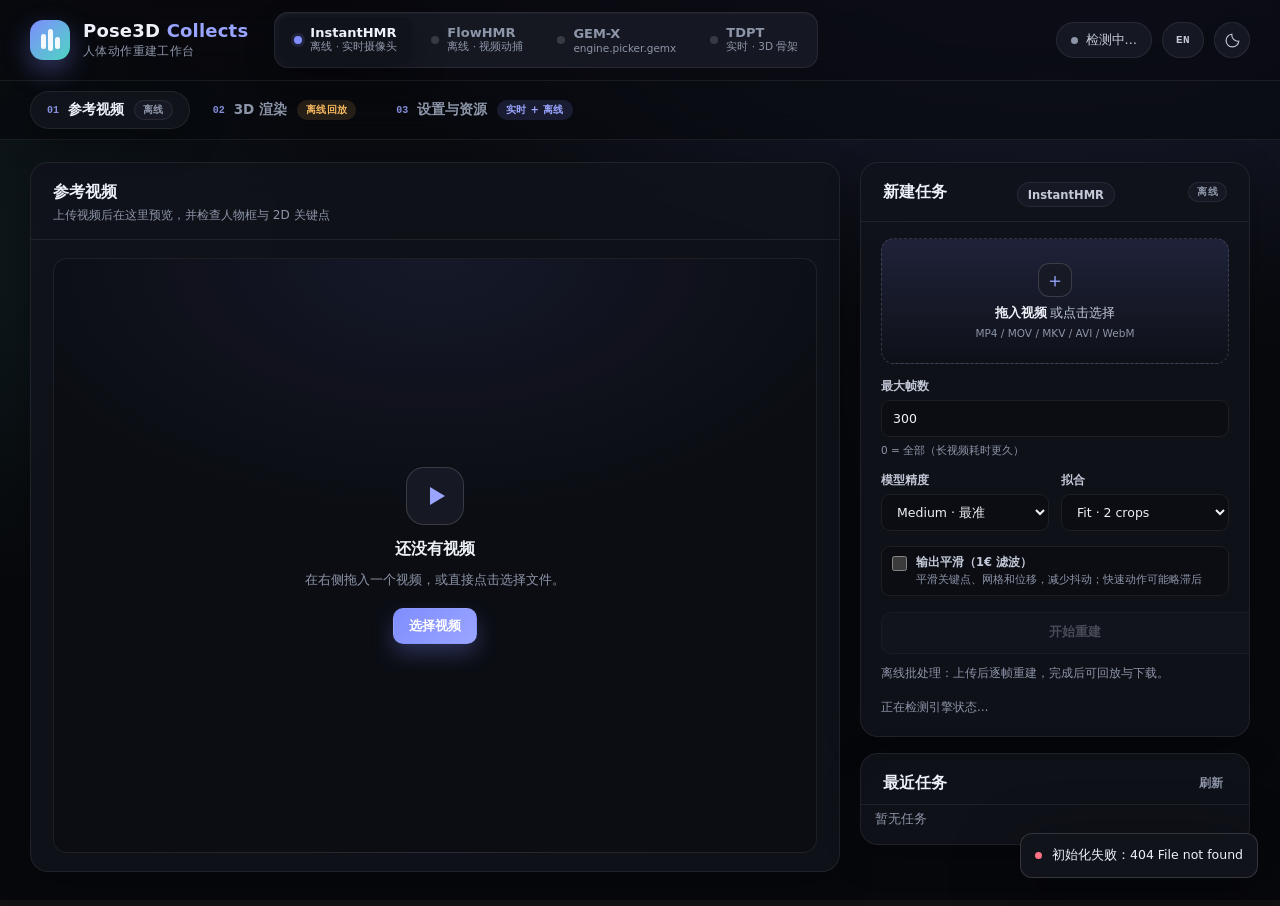
==== commit 42281ddf: "feat: add TDPT (ThreeDPoseTracker VNect) engine with realtime camera - 4th engine: lightweight 24+4 " ====
--- a/templates/index.html
+++ b/templates/index.html
@@ -47,6 +47,11 @@
       <span class="engine-name">GEM-X</span>
       <small data-i18n="engine.picker.gemx">全身姿态 · SOMA</small>
     </button>
+    <button type="button" class="engine-btn" data-engine="tdpt">
+      <span class="engine-dot"></span>
+      <span class="engine-name">TDPT</span>
+      <small data-i18n="engine.picker.tdpt">实时 · 3D 骨架</small>
+    </button>
   </div>
 
   <div class="topbar-actions">
@@ -212,6 +217,17 @@
 
           <div class="hidden" id="gemxPrecisionFields">
             <p class="hint precision-hint" id="gemxPrecisionHint" data-i18n="job.precision.gemxHint">逐帧 Body Pose · 单人物（自动跟踪）· 相机坐标系；设备与检测器在「设置与资源」里配置。</p>
+          </div>
+
+          <div class="hidden" id="tdptPrecisionFields">
+            <p class="hint precision-hint" data-i18n="job.precision.tdptHint">VNect 单帧 3D 骨架（24+4 关节）· CPU 极速；垂直翻转与平滑在「设置与资源」里配置。</p>
+            <label class="enhance-item">
+              <input type="checkbox" id="tdptSmoothJob" checked>
+              <span>
+                <strong data-i18n="settings.smooth">输出平滑（1€ 滤波）</strong>
+                <small data-i18n="settings.smoothHint">平滑关键点、网格和位移，减少抖动；快速动作可能略滞后</small>
+              </span>
+            </label>
           </div>
 
           <div class="enhance-grid" id="flowEnhanceFields">
@@ -459,6 +475,70 @@
         <p class="hint" id="gemxHint" data-i18n="settings.gemx.hint">首次使用：先「自动配置环境」（有 NVIDIA 显卡会自动安装 CUDA 版 PyTorch，约 2.9 GB），再「自动下载模型」。推理需要约 6 GB 显存（CPU 也可以，但很慢）。</p>
       </section>
 
+      <section class="card settings-card" id="tdptCard">
+        <div class="card-head">
+          <div>
+            <h2>TDPT</h2>
+            <p><span data-i18n="settings.tdpt.subtitle">VNect · 独立虚拟环境</span><span class="mode-badge hybrid" data-i18n="mode.hybrid" data-i18n-title="mode.instantTitle">实时 + 离线</span></p>
+          </div>
+          <div class="head-actions">
+            <span class="chip" id="tdptReadyChip" data-i18n="engine.detecting">检测中…</span>
+          </div>
+        </div>
+        <div class="status-rows" id="tdptChecks"></div>
+        <div class="model-location">
+          <div class="model-location-main">
+            <span class="model-location-label" data-i18n="settings.location.tdpt">模型放置位置</span>
+            <code class="model-location-path" id="tdptModelsPath">—</code>
+          </div>
+          <div class="model-location-actions">
+            <button type="button" class="btn ghost" id="copyTdptModels" data-i18n="settings.copyPath">复制路径</button>
+            <button type="button" class="btn ghost" id="tdptOpenModels" data-i18n="settings.openFolder">打开文件夹</button>
+          </div>
+        </div>
+        <p class="model-location-note" data-i18n="settings.tdpt.locationNote">模型目标位置见下表（来自 digital-standard/ThreeDPoseTracker 公共仓库）；点行尾「打开目录」可直接打开或创建文件夹，或用「自动下载模型」一键获取（约 33 MB）。</p>
+        <div class="model-table" id="tdptModels"></div>
+        <div class="inline-form">
+          <label class="field wide"><span data-i18n="settings.projectDir">项目目录</span><input type="text" id="tdptRoot" placeholder="TDPT 根目录" data-i18n-placeholder="settings.tdptRootPlaceholder"></label>
+          <label class="field wide"><span data-i18n="settings.pythonRuntime">Python 运行时</span><input type="text" id="tdptPython" placeholder=".venv\Scripts\python.exe"></label>
+        </div>
+        <div class="inline-form">
+          <label class="field"><span data-i18n="settings.modelsDir">模型目录</span><input type="text" id="tdptModelsDir" placeholder="TDPT/models"></label>
+          <label class="field"><span data-i18n="settings.basePython">基础 Python</span><input type="text" id="tdptBasePython" placeholder="python 或 py -3.12" data-i18n-placeholder="settings.basePythonPlaceholder"></label>
+          <label class="field"><span data-i18n="settings.cameraIndex">摄像头编号</span><input type="number" id="tdptCameraIndex" min="0" max="15" step="1"></label>
+        </div>
+        <div class="inline-form">
+          <label class="field"><span data-i18n="settings.smoothing">输出平滑（1€ 滤波）</span>
+            <select id="tdptSmooth">
+              <option value="true" data-i18n="settings.on">开</option>
+              <option value="false" data-i18n="settings.off">关</option>
+            </select>
+          </label>
+          <label class="field"><span data-i18n="settings.tdpt.flip">视频输入垂直翻转</span>
+            <select id="tdptFlipVideo">
+              <option value="true" data-i18n="settings.on">开</option>
+              <option value="false" data-i18n="settings.off">关</option>
+            </select>
+            <small data-i18n="settings.tdpt.flipHint">通常关闭；仅当画面上下颠倒时开启</small>
+          </label>
+          <label class="field"><span data-i18n="settings.tdpt.scale">输出缩放</span><input type="number" id="tdptScale" min="0.0001" step="0.001">
+            <small data-i18n="settings.tdpt.scaleHint">模型单位 × 缩放 = 场景单位（默认 0.01 ≈ 米制）</small>
+          </label>
+          <label class="field wide"><span data-i18n="settings.proxy">下载代理（HTTP）</span><input type="text" id="tdptProxy" placeholder="http://127.0.0.1:21882 或留空"></label>
+        </div>
+        <div class="card-actions">
+          <button type="button" class="btn primary" id="tdptSaveBtn" data-i18n="settings.saveTdpt">保存并检测</button>
+          <button type="button" class="btn" id="tdptEnvBtn" data-i18n="settings.env"
+            data-i18n-title="settings.envTitle">自动配置环境</button>
+          <button type="button" class="btn" id="tdptDownloadBtn" data-i18n="settings.downloadPublic">自动下载模型</button>
+          <span class="mode-badge realtime" data-i18n="mode.realtime" data-i18n-title="mode.realtimeTitle">实时</span>
+          <button type="button" class="btn" id="tdptCameraBtn" data-i18n="settings.cameraOpen">打开实时摄像头</button>
+          <button type="button" class="btn ghost" id="tdptOpenRoot" data-i18n="settings.openProject">打开项目目录</button>
+        </div>
+        <p class="hint" id="tdptHint" data-i18n="settings.tdpt.hint">首次使用：先「自动配置环境」（依赖走阿里云镜像），再「自动下载模型」。CPU 即可实时运行。</p>
+        <p class="hint" id="tdptCameraHint" data-i18n="settings.tdpt.cameraHint">逐帧实时推理（不录制），结果以骨架叠加显示在 OpenCV 窗口中（绿点=置信度高）；关闭窗口或点「关闭实时摄像头」结束。</p>
+      </section>
+
       <section class="card settings-card" id="flowCard">
         <div class="card-head">
           <div>
